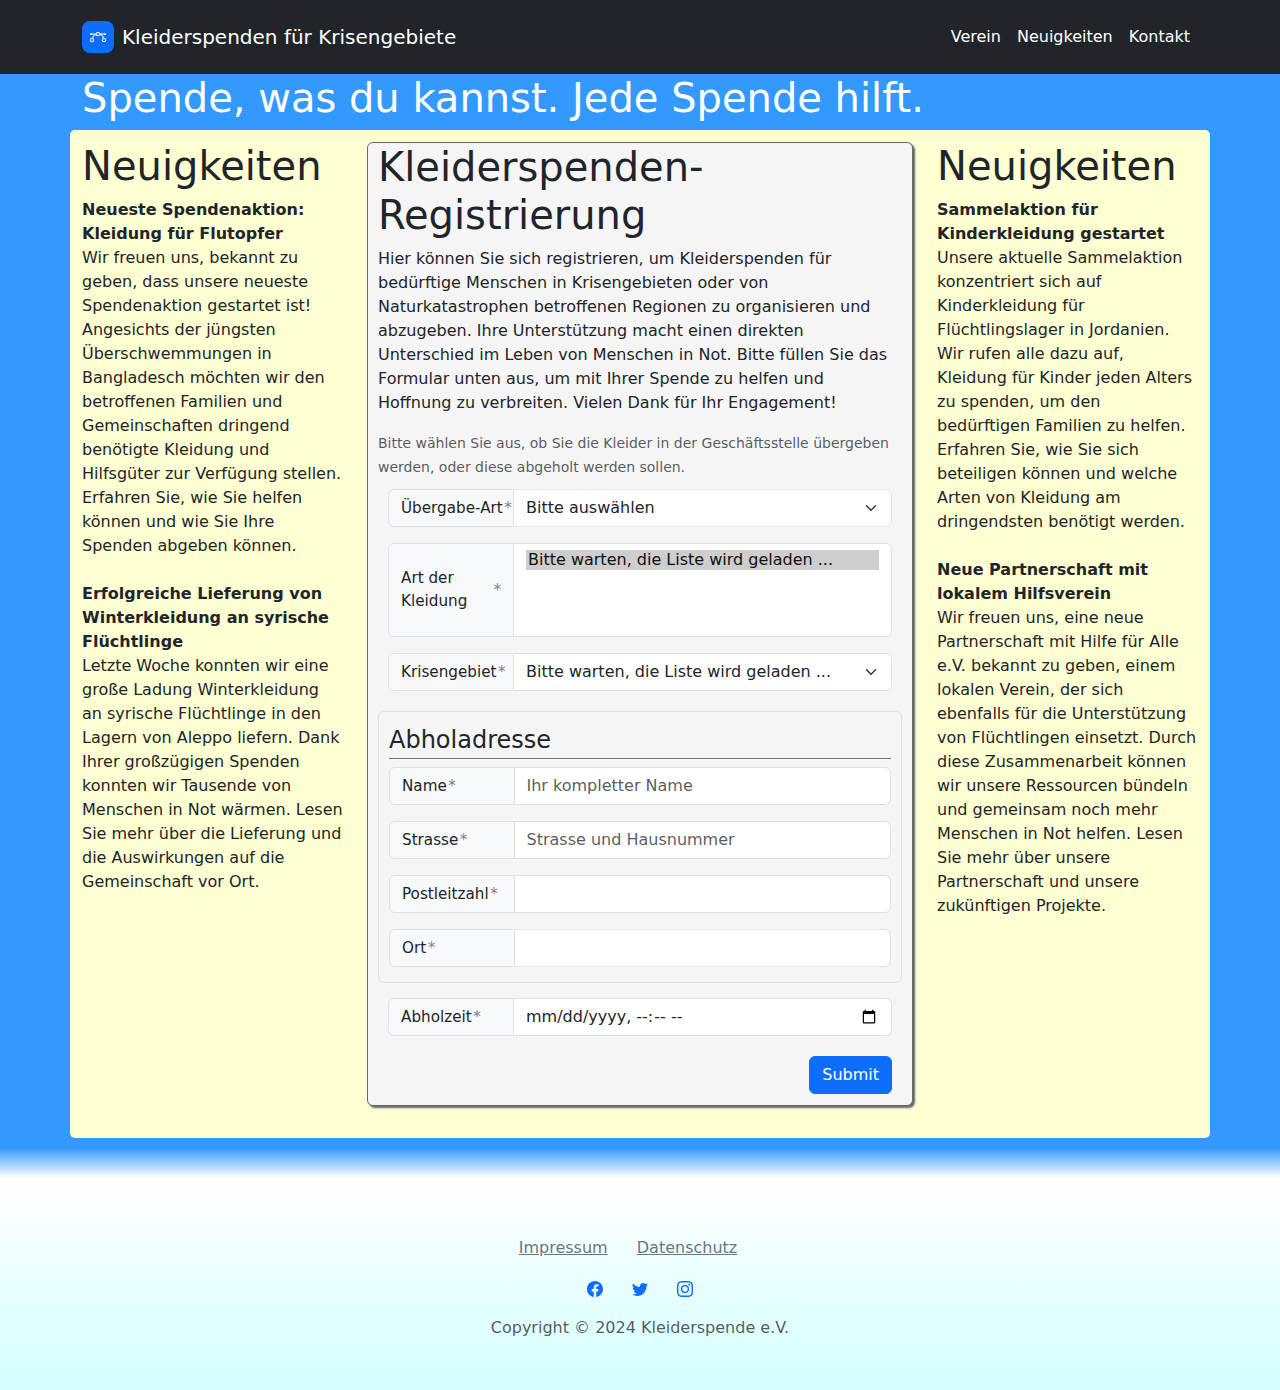
==== index.html @ 23e16fde "all files commit" ====
<!DOCTYPE html>
<html data-bs-theme="light" lang="de" data-bss-forced-theme="light">

<head>
    <meta charset="utf-8">
    <meta name="viewport" content="width=device-width, initial-scale=1.0, shrink-to-fit=no">
    <title>Kleiderspenden für Krisengebiete - Kleiderspende e.V.</title>
    <link rel="stylesheet" href="assets/bootstrap/css/bootstrap.min.css">
    <link rel="stylesheet" href="assets/css/Navbar-Right-Links-Dark-icons.css">
    <link rel="stylesheet" href="assets/css/styles.css">
<link rel="stylesheet" href="assets/css/print.css" media="print" />
</head>

<body>
    <header>
        <nav class="navbar navbar-expand-md bg-dark py-3" data-bs-theme="dark">
            <div class="container"><a class="navbar-brand d-flex align-items-center" href="./"><span class="bs-icon-sm bs-icon-rounded bs-icon-primary d-flex justify-content-center align-items-center me-2 bs-icon"><svg xmlns="http://www.w3.org/2000/svg" width="1em" height="1em" fill="currentColor" viewBox="0 0 16 16" class="bi bi-bezier">
                            <path fill-rule="evenodd" d="M0 10.5A1.5 1.5 0 0 1 1.5 9h1A1.5 1.5 0 0 1 4 10.5v1A1.5 1.5 0 0 1 2.5 13h-1A1.5 1.5 0 0 1 0 11.5zm1.5-.5a.5.5 0 0 0-.5.5v1a.5.5 0 0 0 .5.5h1a.5.5 0 0 0 .5-.5v-1a.5.5 0 0 0-.5-.5zm10.5.5A1.5 1.5 0 0 1 13.5 9h1a1.5 1.5 0 0 1 1.5 1.5v1a1.5 1.5 0 0 1-1.5 1.5h-1a1.5 1.5 0 0 1-1.5-1.5zm1.5-.5a.5.5 0 0 0-.5.5v1a.5.5 0 0 0 .5.5h1a.5.5 0 0 0 .5-.5v-1a.5.5 0 0 0-.5-.5zM6 4.5A1.5 1.5 0 0 1 7.5 3h1A1.5 1.5 0 0 1 10 4.5v1A1.5 1.5 0 0 1 8.5 7h-1A1.5 1.5 0 0 1 6 5.5zM7.5 4a.5.5 0 0 0-.5.5v1a.5.5 0 0 0 .5.5h1a.5.5 0 0 0 .5-.5v-1a.5.5 0 0 0-.5-.5z"></path>
                            <path d="M6 4.5H1.866a1 1 0 1 0 0 1h2.668A6.517 6.517 0 0 0 1.814 9H2.5c.123 0 .244.015.358.043a5.517 5.517 0 0 1 3.185-3.185A1.503 1.503 0 0 1 6 5.5zm3.957 1.358A1.5 1.5 0 0 0 10 5.5v-1h4.134a1 1 0 1 1 0 1h-2.668a6.517 6.517 0 0 1 2.72 3.5H13.5c-.123 0-.243.015-.358.043a5.517 5.517 0 0 0-3.185-3.185z"></path>
                        </svg></span><span>Kleiderspenden für Krisengebiete</span></a><button data-bs-toggle="collapse" class="navbar-toggler" data-bs-target="#navcol-5"><span class="visually-hidden">Toggle navigation</span><span class="navbar-toggler-icon"></span></button>
                <div class="collapse navbar-collapse" id="navcol-5">
                    <ul class="navbar-nav ms-auto">
                        <li class="nav-item"><a class="nav-link active" href="verein.html">Verein</a></li>
                        <li class="nav-item"><a class="nav-link" href="neuigkeiten.html">Neuigkeiten</a></li>
                        <li class="nav-item"><a class="nav-link" href="kontakt.html">Kontakt</a></li>
                    </ul>
                </div>
            </div>
        </nav>
        <div class="container">
            <h1>Spende, was du kannst. Jede Spende hilft.</h1>
        </div>
    </header>
    <main>
        <div class="container" id="content">
            <div class="row">
                <div class="col">
                    <h1>Neuigkeiten</h1>
                    <p><strong>Neueste Spendenaktion: Kleidung für Flutopfer</strong><br>Wir freuen uns, bekannt zu geben, dass unsere neueste Spendenaktion gestartet ist! Angesichts der jüngsten Überschwemmungen in Bangladesch möchten wir den betroffenen Familien und Gemeinschaften dringend benötigte Kleidung und Hilfsgüter zur Verfügung stellen. Erfahren Sie, wie Sie helfen können und wie Sie Ihre Spenden abgeben können.<br><br><strong>Erfolgreiche Lieferung von Winterkleidung an syrische Flüchtlinge</strong><br>Letzte Woche konnten wir eine große Ladung Winterkleidung an syrische Flüchtlinge in den Lagern von Aleppo liefern. Dank Ihrer großzügigen Spenden konnten wir Tausende von Menschen in Not wärmen. Lesen Sie mehr über die Lieferung und die Auswirkungen auf die Gemeinschaft vor Ort.</p>
                </div>
                <div class="col-lg-6">
                    <form id="registrationform" class="article" action="registrierungsbestaetigung.html" method="post">
                        <h1>Kleiderspenden-Registrierung</h1>
                        <p>Hier können Sie sich registrieren, um Kleiderspenden für bedürftige Menschen in Krisengebieten oder von Naturkatastrophen betroffenen Regionen zu organisieren und abzugeben. Ihre Unterstützung macht einen direkten Unterschied im Leben von Menschen in Not. Bitte füllen Sie das Formular unten aus, um mit Ihrer Spende zu helfen und Hoffnung zu verbreiten. Vielen Dank für Ihr Engagement! </p><small class="form-text">Bitte wählen Sie aus, ob Sie die Kleider in der Geschäftsstelle übergeben werden, oder diese abgeholt werden sollen.</small>
                        <fieldset id="form-fieldset-preselect">
                            <div class="input-group"><span class="input-group-text col-sm-3 col-form-label col-4">Übergabe-Art</span><select class="form-select" id="formSelectHandover" onchange="change_handover_type()" required="" name="formSelectHandover">
                                    <option value="" selected="">Bitte auswählen</option>
                                    <option value="office">Übergabe an der Geschäftsstelle</option>
                                    <option value="pickup">Abholung</option>
                                </select></div>
                            <div class="input-group"><span class="input-group-text col-sm-3 col-form-label col-4">Art der Kleidung</span><select class="form-select" id="clothing_types" multiple="" required="" name="clothing_types">
                                    <option value="" selected="">Bitte warten, die Liste wird geladen ...</option>
                                </select></div>
                            <div class="input-group"><span class="input-group-text col-sm-3 col-form-label col-4">Krisengebiet</span><select class="form-select" id="crisis_areas" required="" name="crisis_areas">
                                    <option value="" selected="">Bitte warten, die Liste wird geladen ...</option>
                                </select></div>
                        </fieldset>
                        <fieldset class="border rounded" id="form-fieldset-pickup-address">
                            <legend>Abholadresse</legend>
                            <div class="input-group"><span class="input-group-text col-sm-3 col-form-label col-4">Name</span><input class="form-control form-pickup-address-fields" type="text" id="pickup_address_name" required="" name="pickup_address_name" placeholder="Ihr kompletter Name" pattern="^[^<>&amp;%;]*$" title="Ihr kompletter Name, Nicht erlaubte Zeichen: <>&amp;%;"></div>
                            <div class="input-group"><span class="input-group-text col-sm-3 col-form-label col-4">Strasse</span><input class="form-control form-pickup-address-fields" type="text" id="pickup_address_street" required="" name="pickup_address_street" pattern="^[^<>&amp;%;]*$" placeholder="Strasse und Hausnummer" title="Strasse und Hausnummer der Abholadresse, Nicht erlaubte Zeichen: <>&amp;%;"></div>
                            <div class="input-group"><span class="input-group-text col-sm-3 col-form-label col-4">Postleitzahl</span><input class="form-control form-pickup-address-fields" type="text" id="pickup_address_postal_code" required="" minlength="5" pattern="^[0-9]*$" title="Postleitzahl der Abholadresse, Nur Ziffern" name="pickup_address_postal_code"></div>
                            <div class="input-group"><span class="input-group-text col-sm-3 col-form-label col-4">Ort</span><input class="form-control form-pickup-address-fields" type="text" id="pickup_address_city" required="" name="pickup_address_city" pattern="^[^<>&amp;%;]*$" title="Ort der Abholadresse, Nicht erlaubte Zeichen: <>&amp;%;"></div>
                        </fieldset>
                        <fieldset id="form-fieldset-datetime">
                            <div class="input-group" id="form-pickup-datetime-group"><span class="input-group-text col-sm-3 col-form-label col-4">Abholzeit</span><input class="form-control" id="pickup_datetime" type="datetime-local" name="pickup_datetime" required=""></div>
                        </fieldset>
                        <div class="alert alert-warning" role="alert" id="form-alert"><span class="warning-symbol"></span><span class="text-dark"><strong>Warnung:</strong></span><span class="text-dark" id="form-alert-text"></span></div><input class="btn btn-primary" type="submit">
                    </form>
                </div>
                <div class="col">
                    <h1>Neuigkeiten</h1>
                    <p><strong>Sammelaktion für Kinderkleidung gestartet</strong><br>Unsere aktuelle Sammelaktion konzentriert sich auf Kinderkleidung für Flüchtlingslager in Jordanien. Wir rufen alle dazu auf, Kleidung für Kinder jeden Alters zu spenden, um den bedürftigen Familien zu helfen. Erfahren Sie, wie Sie sich beteiligen können und welche Arten von Kleidung am dringendsten benötigt werden.<br><br><strong>Neue Partnerschaft mit lokalem Hilfsverein</strong><br>Wir freuen uns, eine neue Partnerschaft mit Hilfe für Alle e.V. bekannt zu geben, einem lokalen Verein, der sich ebenfalls für die Unterstützung von Flüchtlingen einsetzt. Durch diese Zusammenarbeit können wir unsere Ressourcen bündeln und gemeinsam noch mehr Menschen in Not helfen. Lesen Sie mehr über unsere Partnerschaft und unsere zukünftigen Projekte.</p>
                </div>
            </div>
        </div>
        <div id="main-bottom"></div>
    </main>
    <footer class="text-center">
        <div class="container text-muted py-4 py-lg-5">
            <ul class="list-inline">
                <li class="list-inline-item list-inline-item me-4"><a class="link-secondary" href="impressum.html">Impressum</a></li>
                <li class="list-inline-item list-inline-item me-4"><a class="link-secondary" href="datenschutz.html">Datenschutz</a></li>
            </ul>
            <ul class="list-inline">
                <li class="list-inline-item list-inline-item me-4"><a href="https://www.facebook.com" target="_blank" rel="noreferrer"><svg xmlns="http://www.w3.org/2000/svg" width="1em" height="1em" fill="currentColor" viewbox="0 0 16 16" class="bi bi-facebook"><path d="M16 8.049c0-4.446-3.582-8.05-8-8.05C3.58 0-.002 3.603-.002 8.05c0 4.017 2.926 7.347 6.75 7.951v-5.625h-2.03V8.05H6.75V6.275c0-2.017 1.195-3.131 3.022-3.131.876 0 1.791.157 1.791.157v1.98h-1.009c-.993 0-1.303.621-1.303 1.258v1.51h2.218l-.354 2.326H9.25V16c3.824-.604 6.75-3.934 6.75-7.951"></path></svg></a></li>
                <li class="list-inline-item list-inline-item me-4"><a href="https://www.twitter.com" target="_blank" rel="noreferrer"><svg xmlns="http://www.w3.org/2000/svg" width="1em" height="1em" fill="currentColor" viewbox="0 0 16 16" class="bi bi-twitter"><path d="M5.026 15c6.038 0 9.341-5.003 9.341-9.334 0-.14 0-.282-.006-.422A6.685 6.685 0 0 0 16 3.542a6.658 6.658 0 0 1-1.889.518 3.301 3.301 0 0 0 1.447-1.817 6.533 6.533 0 0 1-2.087.793A3.286 3.286 0 0 0 7.875 6.03a9.325 9.325 0 0 1-6.767-3.429 3.289 3.289 0 0 0 1.018 4.382A3.323 3.323 0 0 1 .64 6.575v.045a3.288 3.288 0 0 0 2.632 3.218 3.203 3.203 0 0 1-.865.115 3.23 3.23 0 0 1-.614-.057 3.283 3.283 0 0 0 3.067 2.277A6.588 6.588 0 0 1 .78 13.58a6.32 6.32 0 0 1-.78-.045A9.344 9.344 0 0 0 5.026 15"></path></svg></a></li>
                <li class="list-inline-item list-inline-item"><a href="https://www.instagram.com" target="_blank" rel="noreferrer"><svg xmlns="http://www.w3.org/2000/svg" width="1em" height="1em" fill="currentColor" viewbox="0 0 16 16" class="bi bi-instagram"><path d="M8 0C5.829 0 5.556.01 4.703.048 3.85.088 3.269.222 2.76.42a3.917 3.917 0 0 0-1.417.923A3.927 3.927 0 0 0 .42 2.76C.222 3.268.087 3.85.048 4.7.01 5.555 0 5.827 0 8.001c0 2.172.01 2.444.048 3.297.04.852.174 1.433.372 1.942.205.526.478.972.923 1.417.444.445.89.719 1.416.923.51.198 1.09.333 1.942.372C5.555 15.99 5.827 16 8 16s2.444-.01 3.298-.048c.851-.04 1.434-.174 1.943-.372a3.916 3.916 0 0 0 1.416-.923c.445-.445.718-.891.923-1.417.197-.509.332-1.09.372-1.942C15.99 10.445 16 10.173 16 8s-.01-2.445-.048-3.299c-.04-.851-.175-1.433-.372-1.941a3.926 3.926 0 0 0-.923-1.417A3.911 3.911 0 0 0 13.24.42c-.51-.198-1.092-.333-1.943-.372C10.443.01 10.172 0 7.998 0h.003zm-.717 1.442h.718c2.136 0 2.389.007 3.232.046.78.035 1.204.166 1.486.275.373.145.64.319.92.599.28.28.453.546.598.92.11.281.24.705.275 1.485.039.843.047 1.096.047 3.231s-.008 2.389-.047 3.232c-.035.78-.166 1.203-.275 1.485a2.47 2.47 0 0 1-.599.919c-.28.28-.546.453-.92.598-.28.11-.704.24-1.485.276-.843.038-1.096.047-3.232.047s-2.39-.009-3.233-.047c-.78-.036-1.203-.166-1.485-.276a2.478 2.478 0 0 1-.92-.598 2.48 2.48 0 0 1-.6-.92c-.109-.281-.24-.705-.275-1.485-.038-.843-.046-1.096-.046-3.233 0-2.136.008-2.388.046-3.231.036-.78.166-1.204.276-1.486.145-.373.319-.64.599-.92.28-.28.546-.453.92-.598.282-.11.705-.24 1.485-.276.738-.034 1.024-.044 2.515-.045v.002zm4.988 1.328a.96.96 0 1 0 0 1.92.96.96 0 0 0 0-1.92zm-4.27 1.122a4.109 4.109 0 1 0 0 8.217 4.109 4.109 0 0 0 0-8.217zm0 1.441a2.667 2.667 0 1 1 0 5.334 2.667 2.667 0 0 1 0-5.334"></path></svg></a></li>
            </ul>
            <p class="mb-0">Copyright © 2024 Kleiderspende e.V.</p>
        </div>
    </footer>
    <script src="assets/bootstrap/js/bootstrap.min.js"></script>
    <script src="assets/js/site.js"></script>
</body>

</html>
---- assets/css/Navbar-Right-Links-Dark-icons.css ----
.bs-icon {
  --bs-icon-size: .75rem;
  display: flex;
  flex-shrink: 0;
  justify-content: center;
  align-items: center;
  font-size: var(--bs-icon-size);
  width: calc(var(--bs-icon-size) * 2);
  height: calc(var(--bs-icon-size) * 2);
  color: var(--bs-primary);
}

.bs-icon-sm {
  --bs-icon-size: 1rem;
}

.bs-icon.bs-icon-primary {
  color: var(--bs-white);
  background: var(--bs-primary);
}

.bs-icon.bs-icon-rounded {
  border-radius: .5rem;
}
---- assets/css/styles.css ----
header, main {
  background-color: #3399FF;
  background: -moz-linear-gradient(0% 0 270deg, #3399FF, #3399FF) repeat scroll 0 0 transparent;
  background: -webkit-gradient(linear, 0% 0%, 0% 100%, from(#3399FF), to(#3399FF), color-stop(.1,#3399FF),color-stop(.9,#3399FF));
}

body {
  background-color: #D4FFFF;
  background: -moz-linear-gradient(0% 0 270deg, #D4FFFF, #D4FFFF) repeat scroll 0 0 transparent;
  background: -webkit-gradient(linear, 0% 0%, 0% 100%, from(#D4FFFF), to(#D4FFFF), color-stop(.1,#D4FFFF),color-stop(.9,#D4FFFF));
  color: var(--bs-white);
}

fieldset {
  padding: 5px;
  margin-bottom: 5px;
}

legend {
  border-bottom: 1px solid #6c757d;
}

.input-group {
  margin-bottom: 1em;
}

div.input-group:last-child {
  margin-bottom: inherit;
}

.input-group-text.form-control {
  background-color: var(--bs-body-bg);
}

.input-group-text {
  text-align: initial;
  font-size: 0.95rem;
}

fieldset#form-fieldset-preselect > .input-group:nth-child(2) > .input-group-text {
  white-space: normal;
}

#content {
  background: none repeat scroll 0 0 #FFFFD4;
  border-radius: 5px 5px 5px 5px;
  margin-left: auto;
  margin-right: auto;
  margin-bottom: 10px;
  color: var(--bs-body-color);
}

.article {
  padding: 5px 10px 3px 10px;
  margin-bottom: 20px;
  background-color: #f5f5f5;
  border: 1px solid #666;
  border-radius: 6px;
  box-shadow: 2px 2px 2px #666;
}

form.article {
  padding: 0px 10px 49px 10px;
}

form#registrationform fieldset {
  padding: 10px;
}

form#registrationform .btn.btn-primary {
  margin-right: 10px;
  float: right;
}

footer {
  background: -moz-linear-gradient(0% 100% 90deg,#D4FFFF, #FFFFFF);
  background: -webkit-gradient(linear, 0% 100%, 0% 0%, from(#D4FFFF), to(#FFFFFF));
  background: -o-linear-gradient(top, #FFFFFF, #D4FFFF);
  background: -ms-linear-gradient(top, #FFFFFF, #D4FFFF);
  background: linear-gradient(top, #FFFFFF, #D4FFFF);
  padding-top: 10px;
  padding-bottom: 2px;
}

#main-bottom {
  background: none repeat scroll 0 0 #3399FF;
  background: -moz-linear-gradient(0% 0 270deg, #3399FF, #FFFFFF) repeat scroll 0 0 transparent;
  background: -webkit-gradient(linear, 0% 0%, 0% 100%, from(#3399FF), to(#FFFFFF));
  background: -o-linear-gradient(top, #3399FF, #fff);
  background: -ms-linear-gradient(top, #3399FF, #FFFFFF);
  background: linear-gradient(top, #3399FF, #FFFFFF);
  padding-bottom: 30px;
}

div#content > .row:first-child {
  padding-top: 12px;
}

div#content > .row:last-child {
  padding-bottom: 12px;
}

span.col-form-label:has( + :required)::after {
  color: grey;
  content: "*";
  padding-left: 0.1em;
}

.more-btn {
  margin: 0.2em;
  float: right;
}

.more-btn + * {
  clear: both;
}

.alert-warning > .warning-symbol {
  font-size: 1.7em;
  margin-right: 0.3em;
  font-style: normal;
}

.alert-warning > .warning-symbol::before {
  content: "\26A0";
}

#form-alert {
  display: none;
}

#form-alert-text {
  margin-left: 0.3em;
}

header > div.container > h1 {
  padding-bottom: 0.5rem;
  margin-bottom: 0rem;
}

.navbar-nav {
  --bs-nav-link-color: #FFF;
}

#navcol-5 .active {
  font-weight: bolder;
}

@media only all and (max-width: 576px) {
  .input-group-text {
    padding: .375rem .2rem;
  }
}

@media only all and (max-width: 370px) {
  fieldset#form-fieldset-preselect > .input-group > .input-group-text {
    white-space: normal;
  }
}

@media only all and (max-width: 335px) {
  fieldset#form-fieldset-preselect > .input-group > .input-group-text {
    word-break: break-word;
  }
}

@media (min-width: 992px) {
  .col > h1 {
    -webkit-hyphens: auto;
    hyphens: auto;
  }
}
---- assets/css/print.css ----
header, footer, #main-bottom, #content > .row > .col:first-child, #content > .row > .col:last-child, .btn {
  display: none;
}

.article {
  background-color: #f5f5f5;
  border: 0px solid #666;
  box-shadow: 0px 0px 0px #666;
}
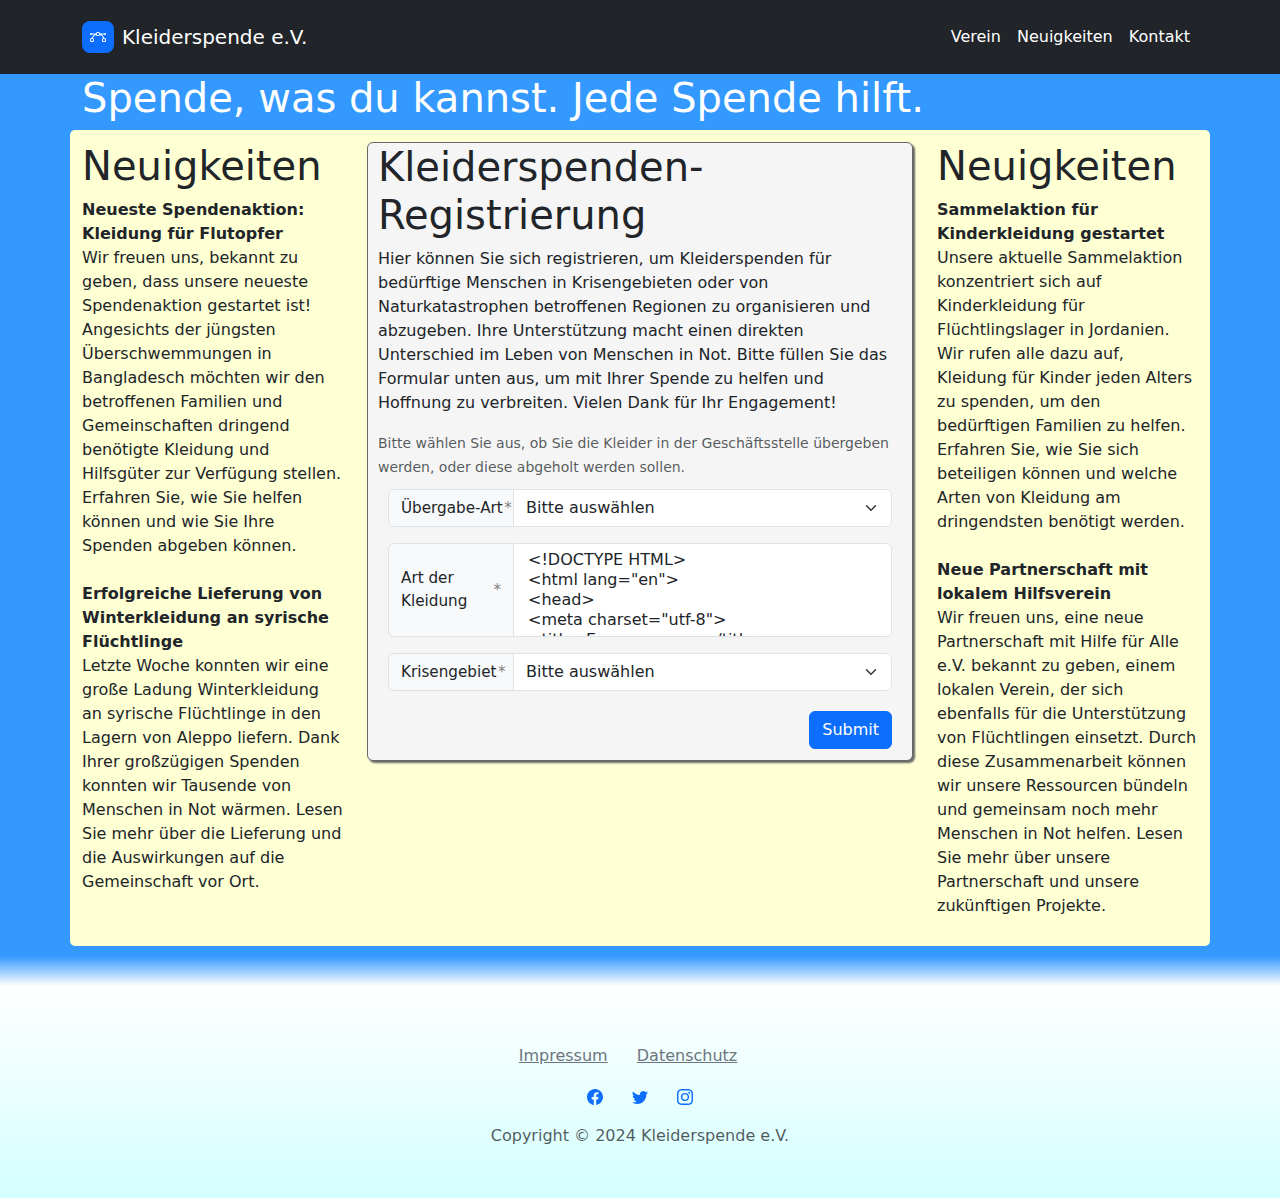
==== commit 13918235: "Korrekturen" ====
--- a/index.html
+++ b/index.html
@@ -17,7 +17,7 @@
             <div class="container"><a class="navbar-brand d-flex align-items-center" href="./"><span class="bs-icon-sm bs-icon-rounded bs-icon-primary d-flex justify-content-center align-items-center me-2 bs-icon"><svg xmlns="http://www.w3.org/2000/svg" width="1em" height="1em" fill="currentColor" viewBox="0 0 16 16" class="bi bi-bezier">
                             <path fill-rule="evenodd" d="M0 10.5A1.5 1.5 0 0 1 1.5 9h1A1.5 1.5 0 0 1 4 10.5v1A1.5 1.5 0 0 1 2.5 13h-1A1.5 1.5 0 0 1 0 11.5zm1.5-.5a.5.5 0 0 0-.5.5v1a.5.5 0 0 0 .5.5h1a.5.5 0 0 0 .5-.5v-1a.5.5 0 0 0-.5-.5zm10.5.5A1.5 1.5 0 0 1 13.5 9h1a1.5 1.5 0 0 1 1.5 1.5v1a1.5 1.5 0 0 1-1.5 1.5h-1a1.5 1.5 0 0 1-1.5-1.5zm1.5-.5a.5.5 0 0 0-.5.5v1a.5.5 0 0 0 .5.5h1a.5.5 0 0 0 .5-.5v-1a.5.5 0 0 0-.5-.5zM6 4.5A1.5 1.5 0 0 1 7.5 3h1A1.5 1.5 0 0 1 10 4.5v1A1.5 1.5 0 0 1 8.5 7h-1A1.5 1.5 0 0 1 6 5.5zM7.5 4a.5.5 0 0 0-.5.5v1a.5.5 0 0 0 .5.5h1a.5.5 0 0 0 .5-.5v-1a.5.5 0 0 0-.5-.5z"></path>
                             <path d="M6 4.5H1.866a1 1 0 1 0 0 1h2.668A6.517 6.517 0 0 0 1.814 9H2.5c.123 0 .244.015.358.043a5.517 5.517 0 0 1 3.185-3.185A1.503 1.503 0 0 1 6 5.5zm3.957 1.358A1.5 1.5 0 0 0 10 5.5v-1h4.134a1 1 0 1 1 0 1h-2.668a6.517 6.517 0 0 1 2.72 3.5H13.5c-.123 0-.243.015-.358.043a5.517 5.517 0 0 0-3.185-3.185z"></path>
-                        </svg></span><span>Kleiderspenden für Krisengebiete</span></a><button data-bs-toggle="collapse" class="navbar-toggler" data-bs-target="#navcol-5"><span class="visually-hidden">Toggle navigation</span><span class="navbar-toggler-icon"></span></button>
+                        </svg></span><span>Kleiderspende e.V.</span></a><button data-bs-toggle="collapse" class="navbar-toggler" data-bs-target="#navcol-5"><span class="visually-hidden">Toggle navigation</span><span class="navbar-toggler-icon"></span></button>
                 <div class="collapse navbar-collapse" id="navcol-5">
                     <ul class="navbar-nav ms-auto">
                         <li class="nav-item"><a class="nav-link active" href="verein.html">Verein</a></li>
--- a/assets/css/styles.css
+++ b/assets/css/styles.css
@@ -37,7 +37,11 @@
   font-size: 0.95rem;
 }
 
-fieldset#form-fieldset-preselect > .input-group:nth-child(2) > .input-group-text {
+form#registrationform > fieldset#form-fieldset-preselect > .input-group:nth-child(2) > .input-group-text {
+  white-space: normal;
+}
+
+div#regForm > fieldset#form-fieldset-preselect > .input-group:nth-child(3) > .input-group-text {
   white-space: normal;
 }
 
